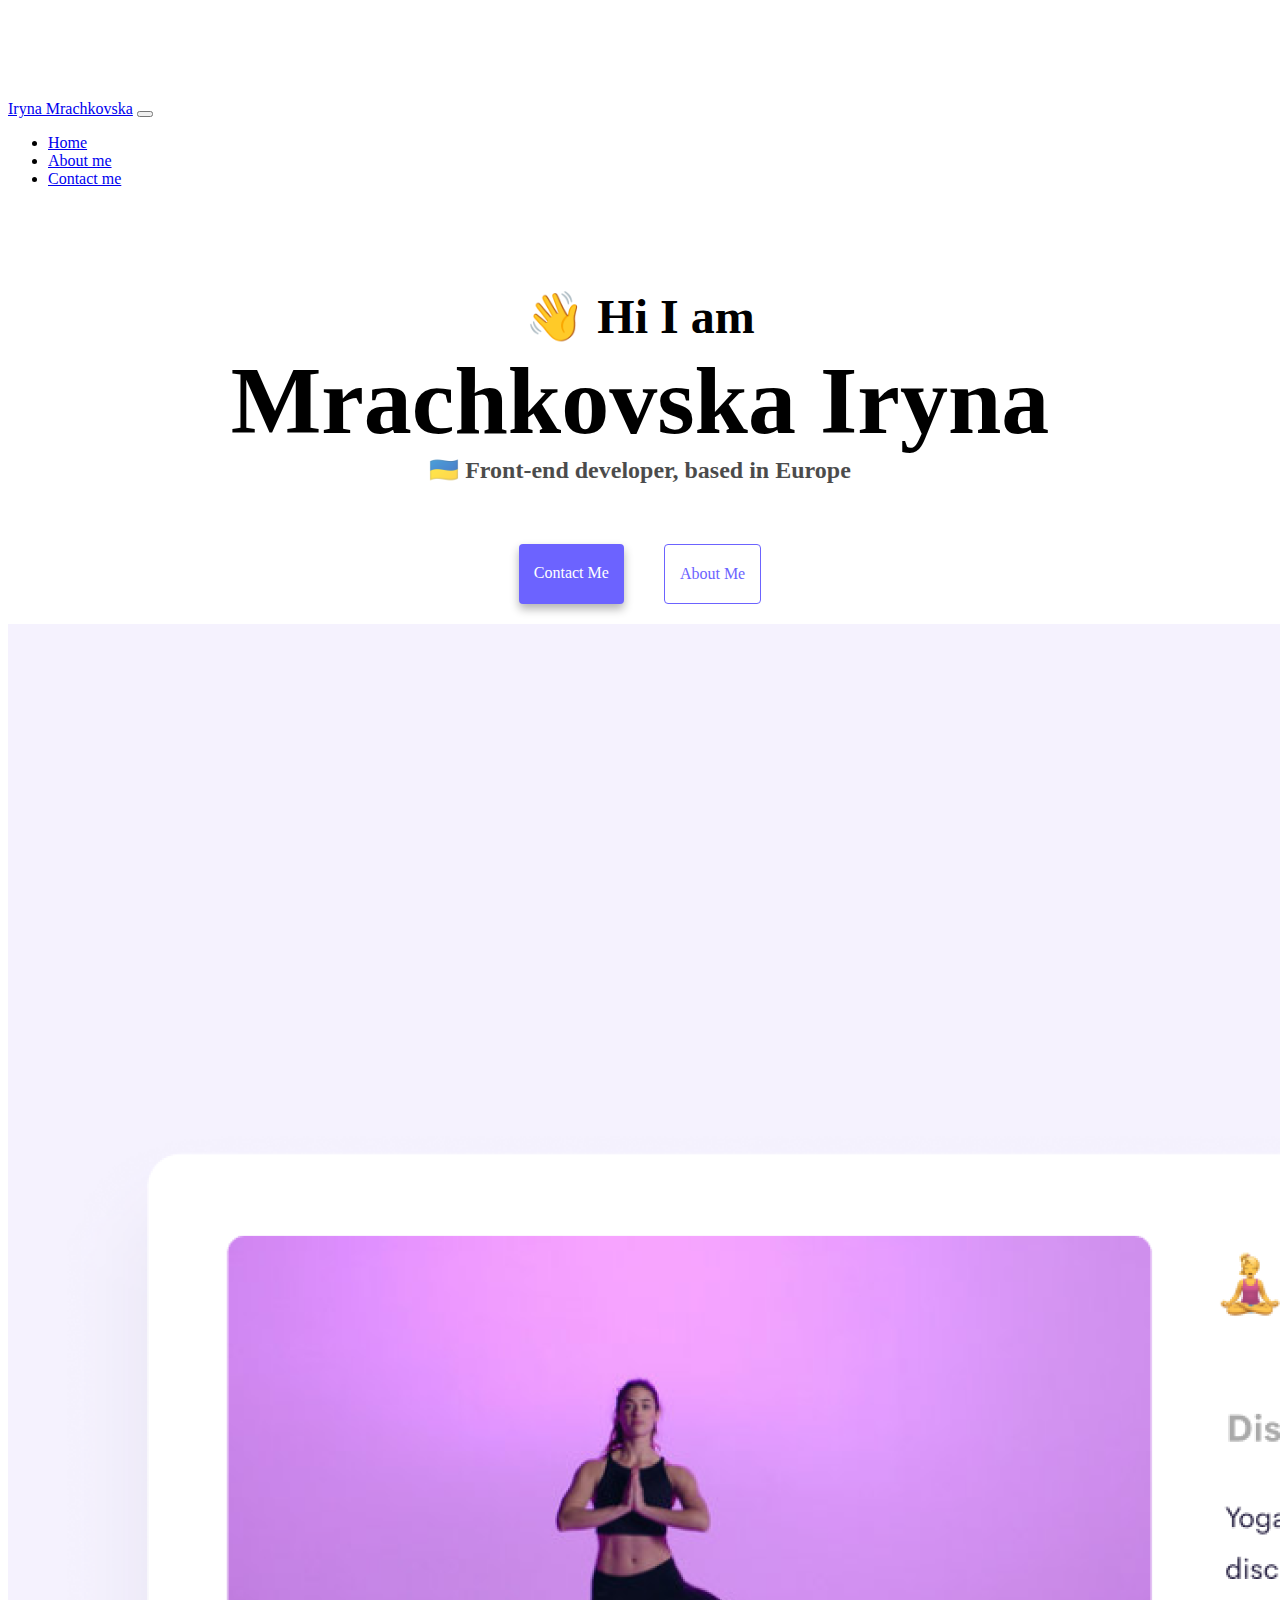
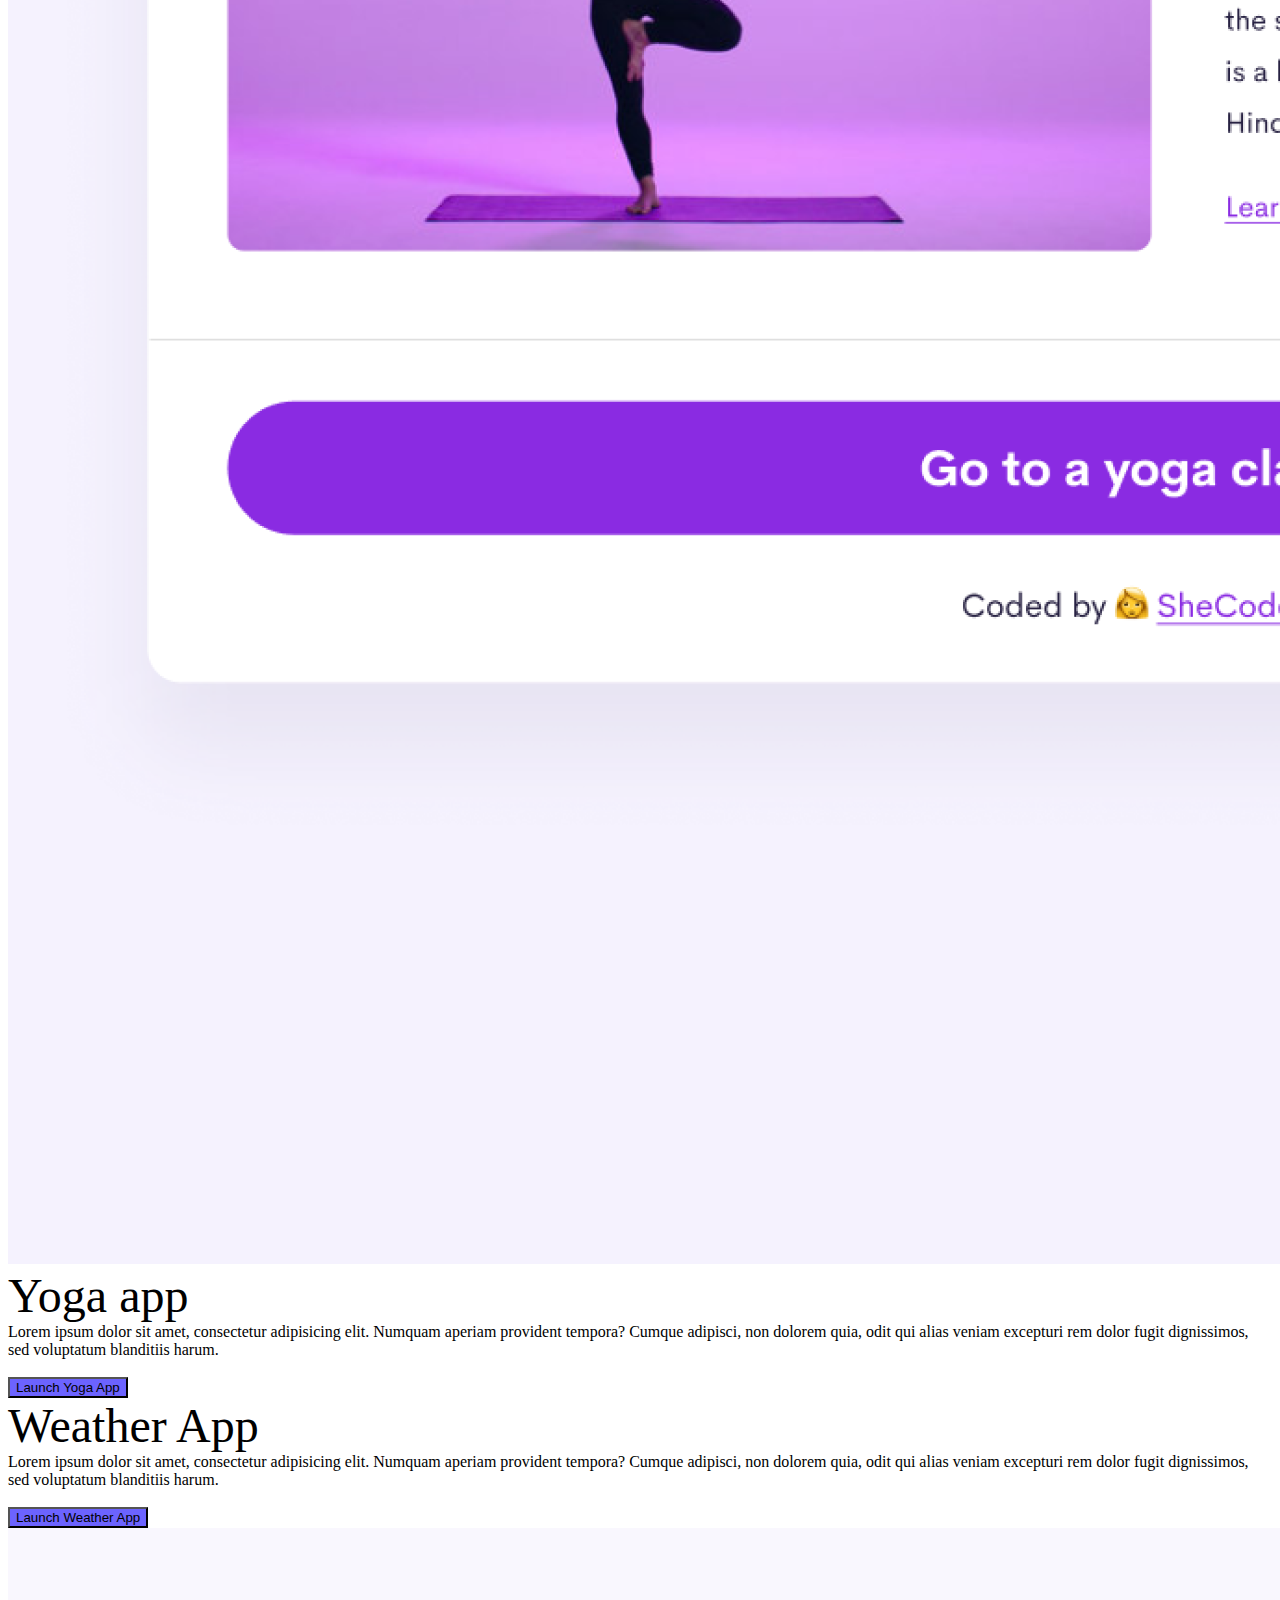
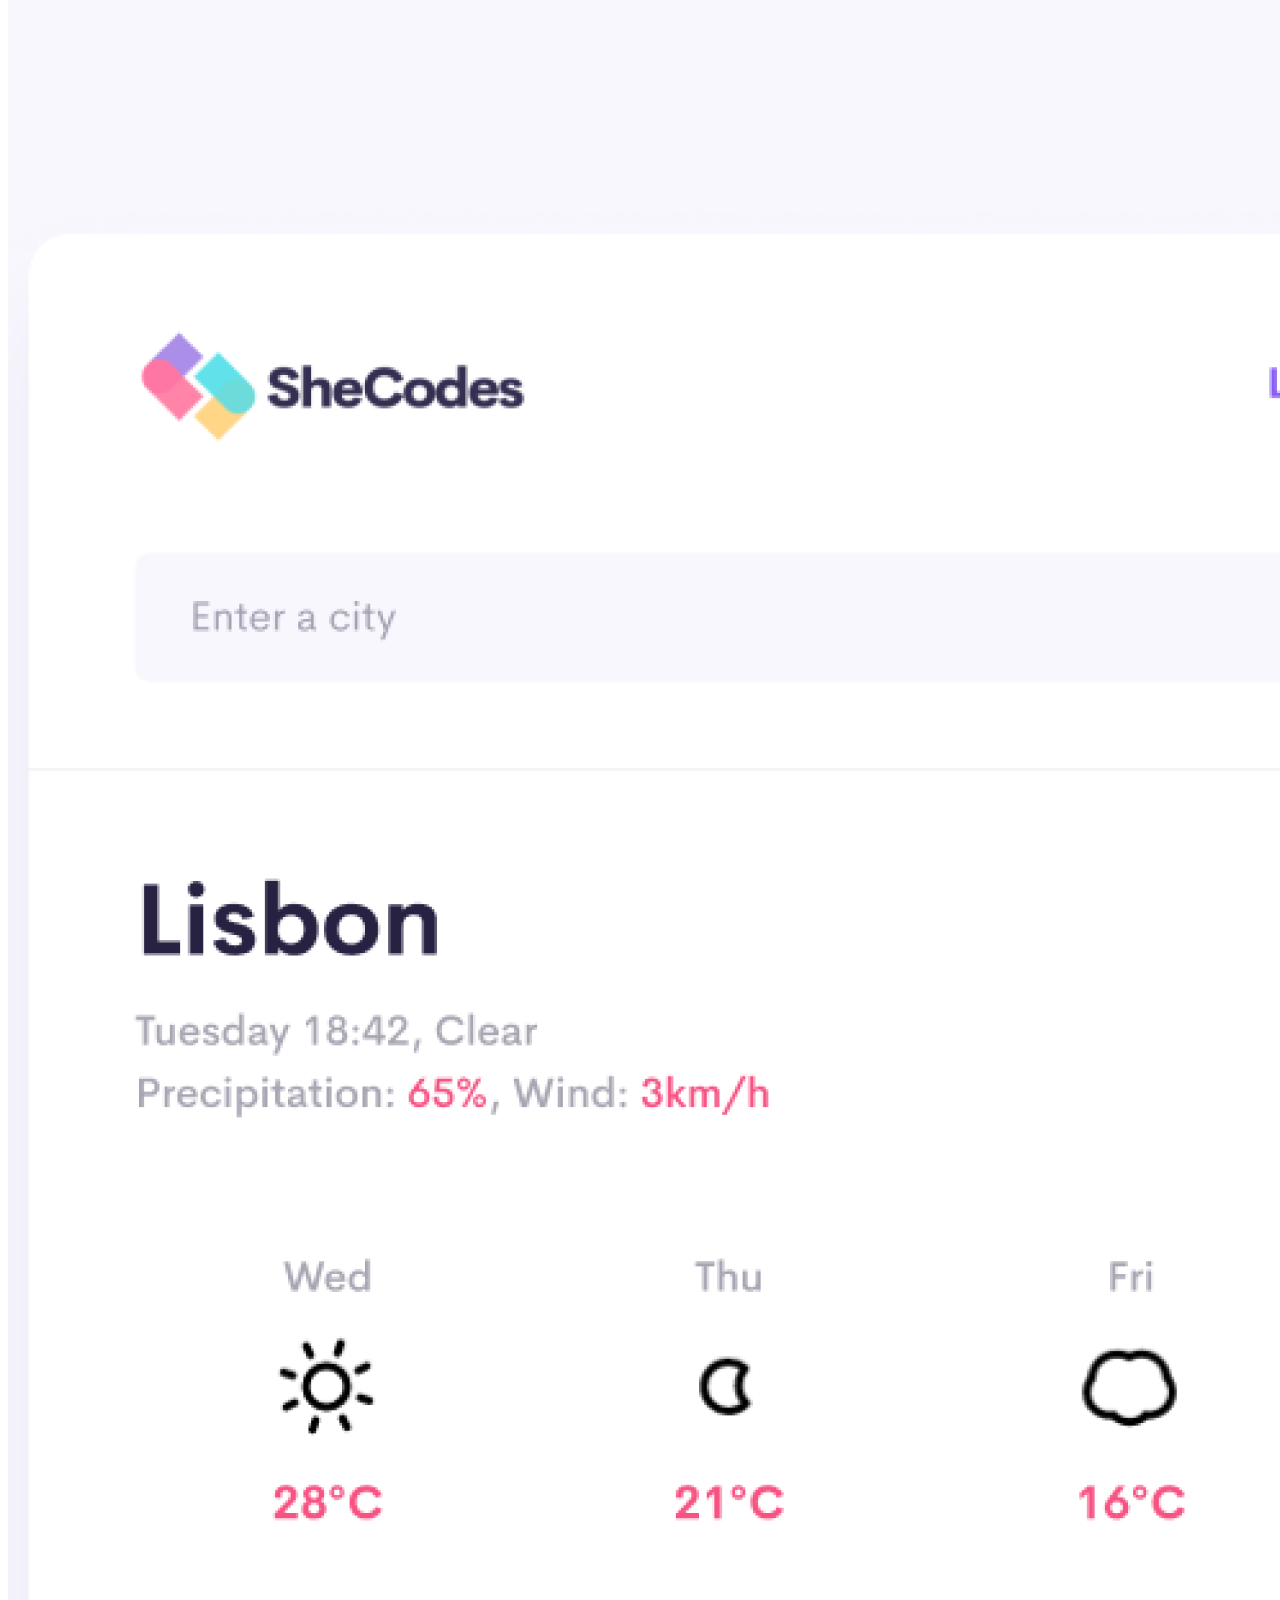
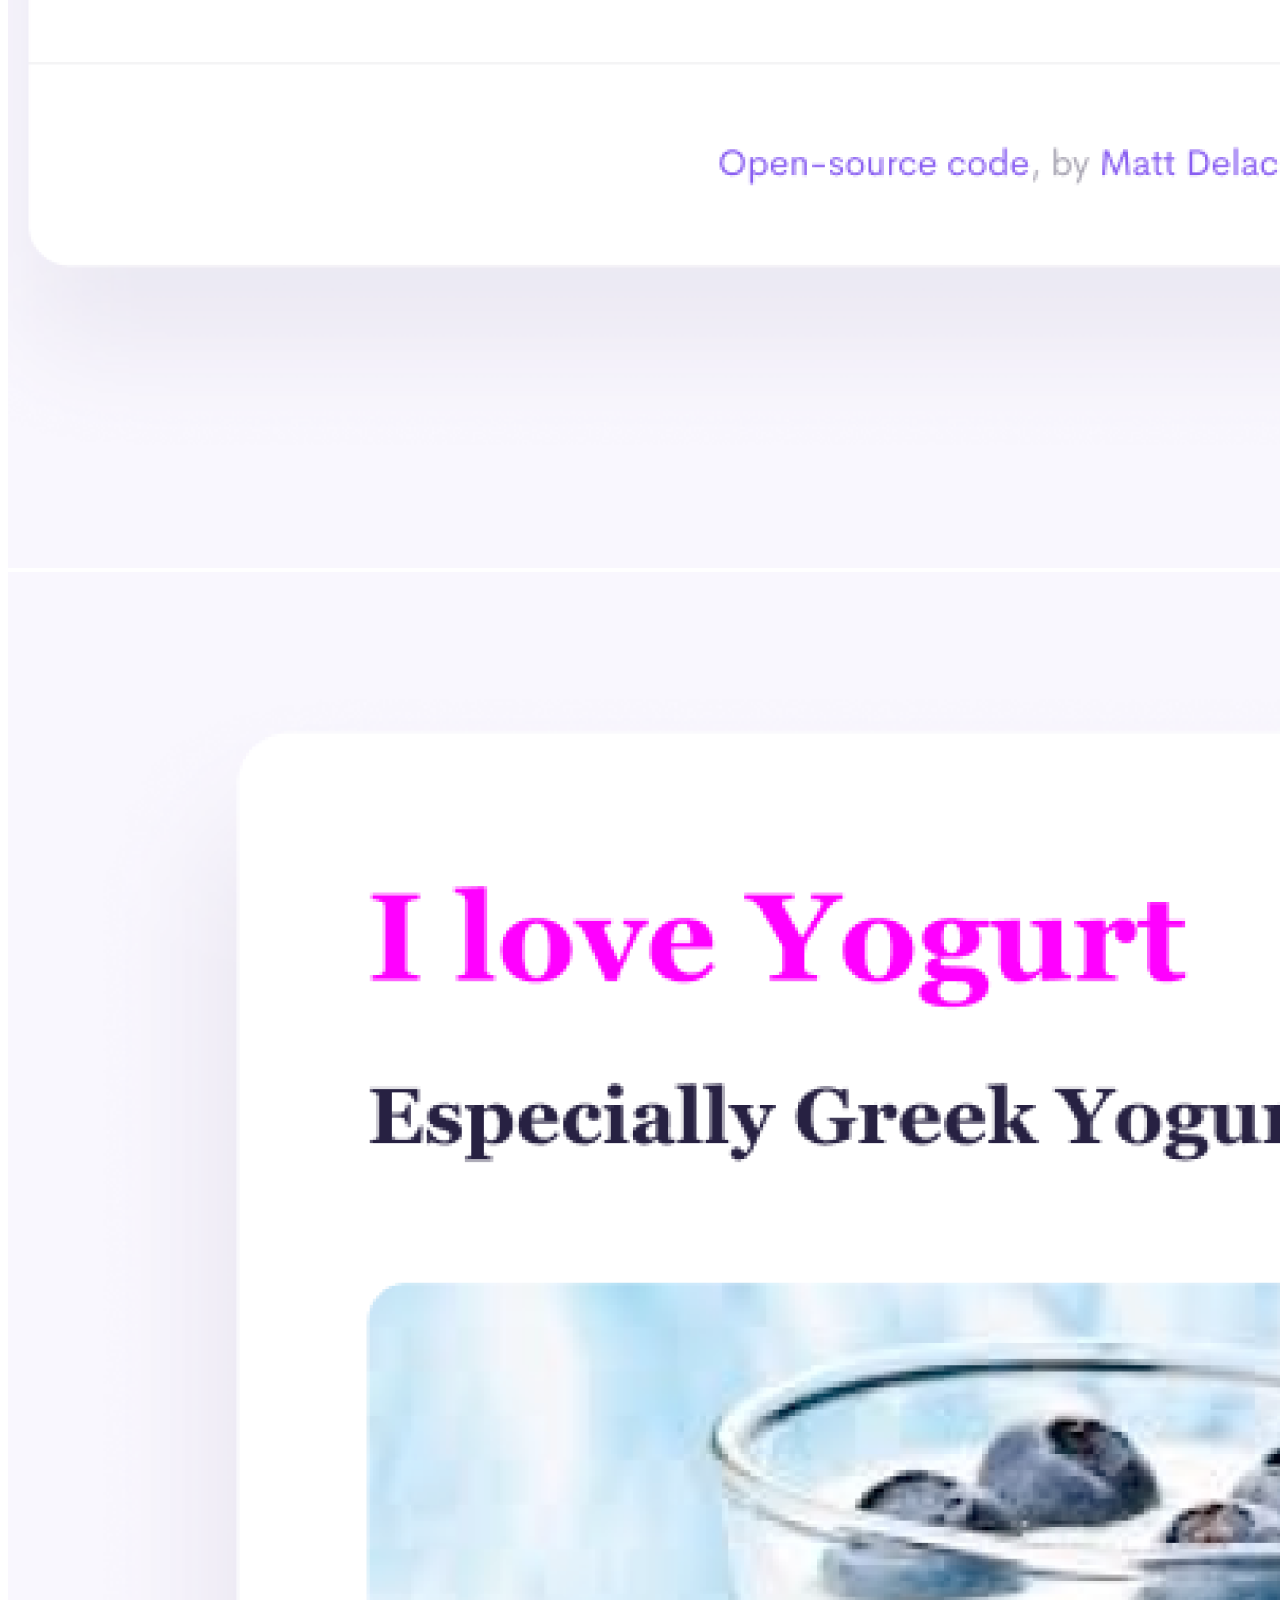
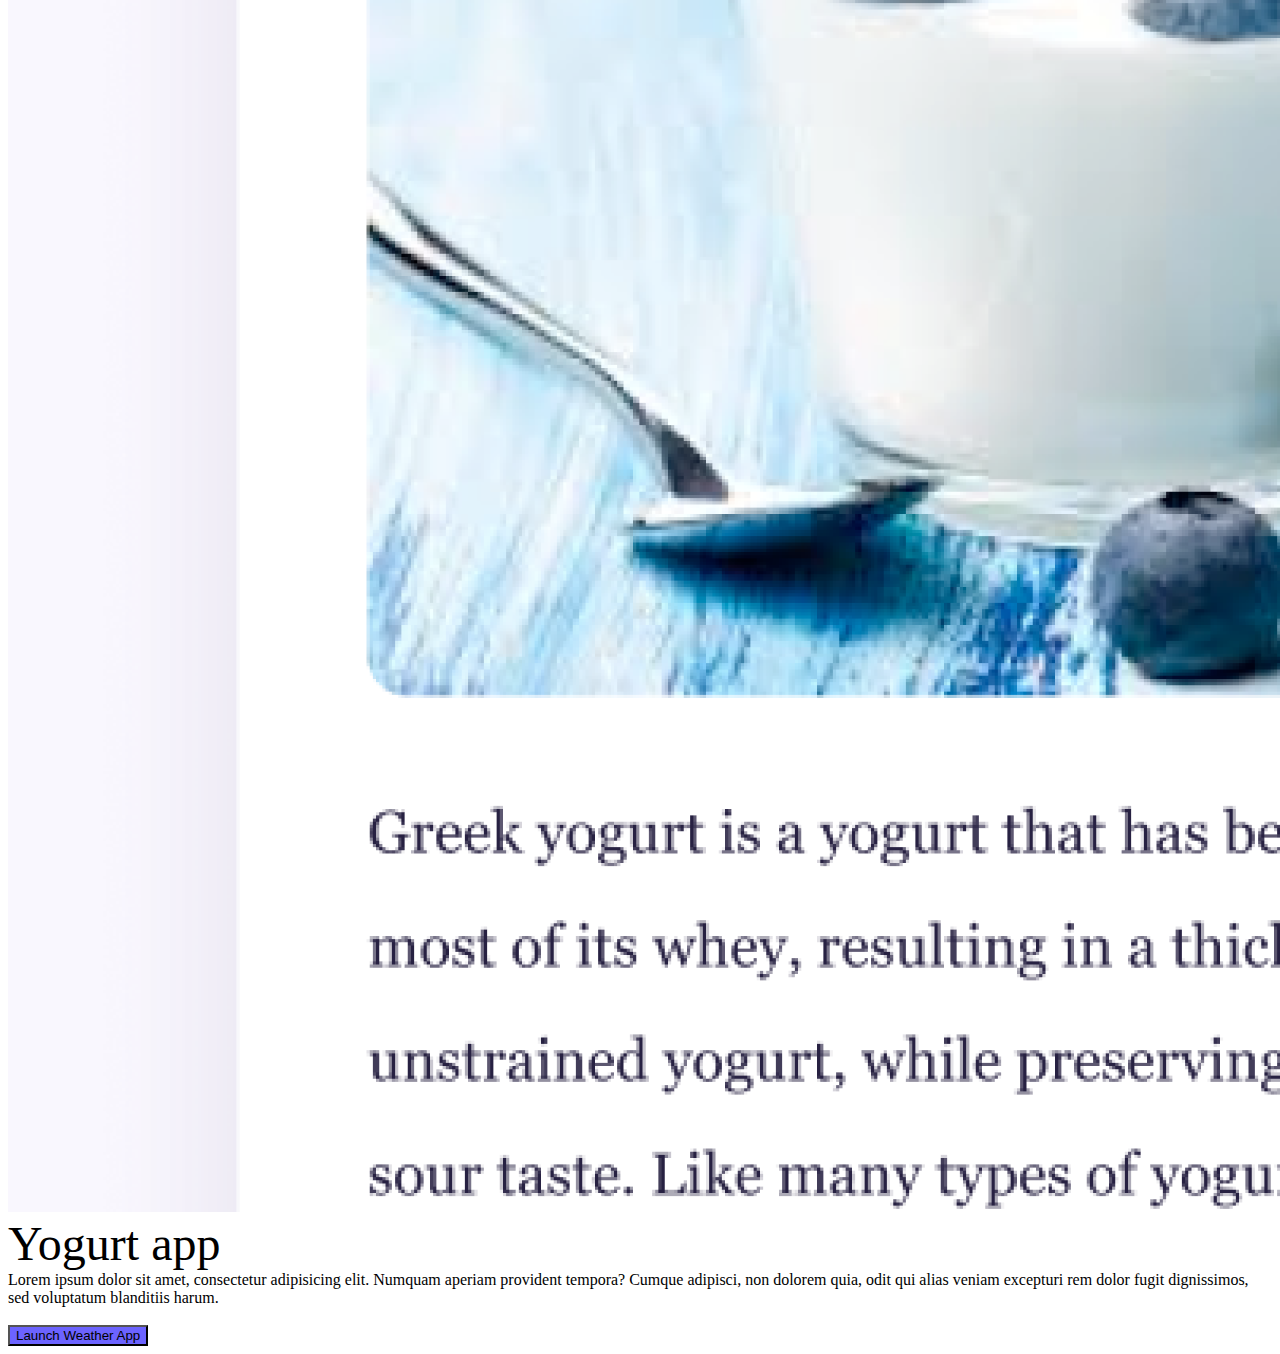
==== index.html @ a6bd1100 "Start Yoga site" ====
<!DOCTYPE html>
<html lang="en">
  <head>
    <meta charset="UTF-8" />
    <meta http-equiv="X-UA-Compatible" content="IE=edge" />
    <meta name="viewport" content="width=device-width, initial-scale=1.0" />
    <title>Iryna Mrachkovska</title>
    <link rel="stylesheet" href="style.css" />
    <link
      href="https://cdn.jsdelivr.net/npm/bootstrap@5.2.2/dist/css/bootstrap.min.css"
      rel="stylesheet"
      integrity="sha384-Zenh87qX5JnK2Jl0vWa8Ck2rdkQ2Bzep5IDxbcnCeuOxjzrPF/et3URy9Bv1WTRi"
      crossorigin="anonymous"
    />
    <script
      src="https://cdn.jsdelivr.net/npm/bootstrap@5.2.2/dist/js/bootstrap.bundle.min.js"
      integrity="sha384-OERcA2EqjJCMA+/3y+gxIOqMEjwtxJY7qPCqsdltbNJuaOe923+mo//f6V8Qbsw3"
      crossorigin="anonymous"
    ></script>
  </head>
  <body>
    <nav class="navbar navbar-expand-lg bg-light fixed-top">
      <div class="container-fluid">
        <a class="navbar-brand" href="#">Iryna Mrachkovska</a>
        <button
          class="navbar-toggler"
          type="button"
          data-bs-toggle="collapse"
          data-bs-target="#navbarNav"
          aria-controls="navbarNav"
          aria-expanded="false"
          aria-label="Toggle navigation"
        >
          <span class="navbar-toggler-icon"></span>
        </button>
        <div class="collapse navbar-collapse" id="navbarNav">
          <ul class="navbar-nav">
            <li class="nav-item">
              <a
                class="nav-link active"
                aria-current="page"
                href="index.html"
                target="_blank"
                >Home</a
              >
            </li>
            <li class="nav-item">
              <a class="nav-link" href="about.html" target="_blank">About me</a>
            </li>
            <li class="nav-item">
              <a class="nav-link" href="about.html#contact" target="_blank"
                >Contact me</a
              >
            </li>
          </ul>
        </div>
      </div>
    </nav>
    
    <h2><div class="hello top-page">👋 Hi I am</div></h2>
    <h1><div class="about">Mrachkovska Iryna</div></h1>
    <h3>🇺🇦 Front-end developer, based in Europe</h3>
    <div class="navigation-links">
      <a href="about.html#contact" class="contact-link">Contact me</a>
      <a href="about.html" class="about-link">About me</a>
    </div>
    <div class="container">
      <div class="d-flex justify-content-evenly mt-5">
        <div class="row">
          <div class="col-6">
            <img src="images/yoga.png" class="img-fluid rounded" />
          </div>
          <div class="col-6">
            <div class="yoga-text">Yoga app</div>
           
            <div>
              Lorem ipsum dolor sit amet, consectetur adipisicing elit. Numquam
              aperiam provident tempora? Cumque adipisci, non dolorem quia, odit
              qui alias veniam excepturi rem dolor fugit dignissimos, sed
              voluptatum blanditiis harum.
              <br />
            </div>
            <br />
            <button type="button" class="btn btn-primary shadow pt-3 pb-3">Launch Yoga App</button>
          </div>
        </div>
      </div>
      <div class="d-flex justify-content-evenly mt-5">
        <div class="row">
          <div class="col-6">
              <div class="yoga-text">Weather App</div>
           
              <div>
                Lorem ipsum dolor sit amet, consectetur adipisicing elit. Numquam
                aperiam provident tempora? Cumque adipisci, non dolorem quia, odit
                qui alias veniam excepturi rem dolor fugit dignissimos, sed
                voluptatum blanditiis harum.
                <br />
              </div>
              <br />
              <button type="button" class="btn btn-primary shadow pt-3 pb-3">Launch Weather App</button>
          </div>
          <div class="col-6">
            <img src="images/weather.png" class="img-fluid rounded" />
          </div>
        </div>
      </div>
      <div class="d-flex justify-content-evenly  mt-5">
        <div class="row">
          <div class="col-6">
            <img src="images/yogurt.png" class="img-fluid rounded" />
          </div>
          <div class="col-6">
              <div class="yoga-text">Yogurt app</div>
           
              <div>
                Lorem ipsum dolor sit amet, consectetur adipisicing elit. Numquam
                aperiam provident tempora? Cumque adipisci, non dolorem quia, odit
                qui alias veniam excepturi rem dolor fugit dignissimos, sed
                voluptatum blanditiis harum.
                <br />
              </div>
              <br />
              <button type="button" class="btn btn-primary shadow pt-3 pb-3">Launch Weather App</button>
          </div>
        </div>
      </div>
    </div>
  </div>
  </body>
</html>
---- style.css ----
:root {
  --primary-color: #6c63ff;
  --secondary-color: #f5f2fe;
  --box-shadow: 0 5px 10px rgba(0, 0, 0, 0.3);
}

body {
  margin-top: 100px;
}

.btn-primary {
  background: #6c63ff !important;
}

h1,
h2,
h3 {
  text-align: center;
  margin: 0;
}

h1 {
  font-size: 96px;
}

h2 {
  font-size: 48px;
}

h3 {
  font-size: 24px;
  opacity: 0.7;
}

p {
  padding: 20px;
  border-radius: 4px;
  font-size: 18px;
  line-height: 1.5;
  text-align: center;
}

.about {
  font-size: 96px;
}

.hello {
  font-size: 48px;
}

.top-page {
  margin-top: 100px;
}

.yoga-text {
  font-size: 48px;
  font-weight: 500;
}

.navigation-links {
  display: flex;
  margin-top: 40px;
  justify-content: center;
}

.navigation-links a {
  margin: 20px;
  border-radius: 4px;
  padding: 20px 15px;
  text-decoration: none;
  text-transform: capitalize;
}

.contact-link {
  background: var(--primary-color);
  box-shadow: var(--box-shadow);
  color: white;
}

.about-link {
  color: var(--primary-color);
  border: 1px solid var(--primary-color);
}

.homepage-link {
  color: var(--primary-color);
  text-align: center;
  display: block;
}

.about-paragraphs {
  display: flex;
  margin: 30px 0;
}

.about-paragraphs p {
  margin: 10px;
}

.email-link {
  display: flex;
  justify-content: center;
  color: var(--primary-color);
  font-size: 28px;
  text-decoration: none;
}

.email-link:hover {
  text-decoration: underline;
}
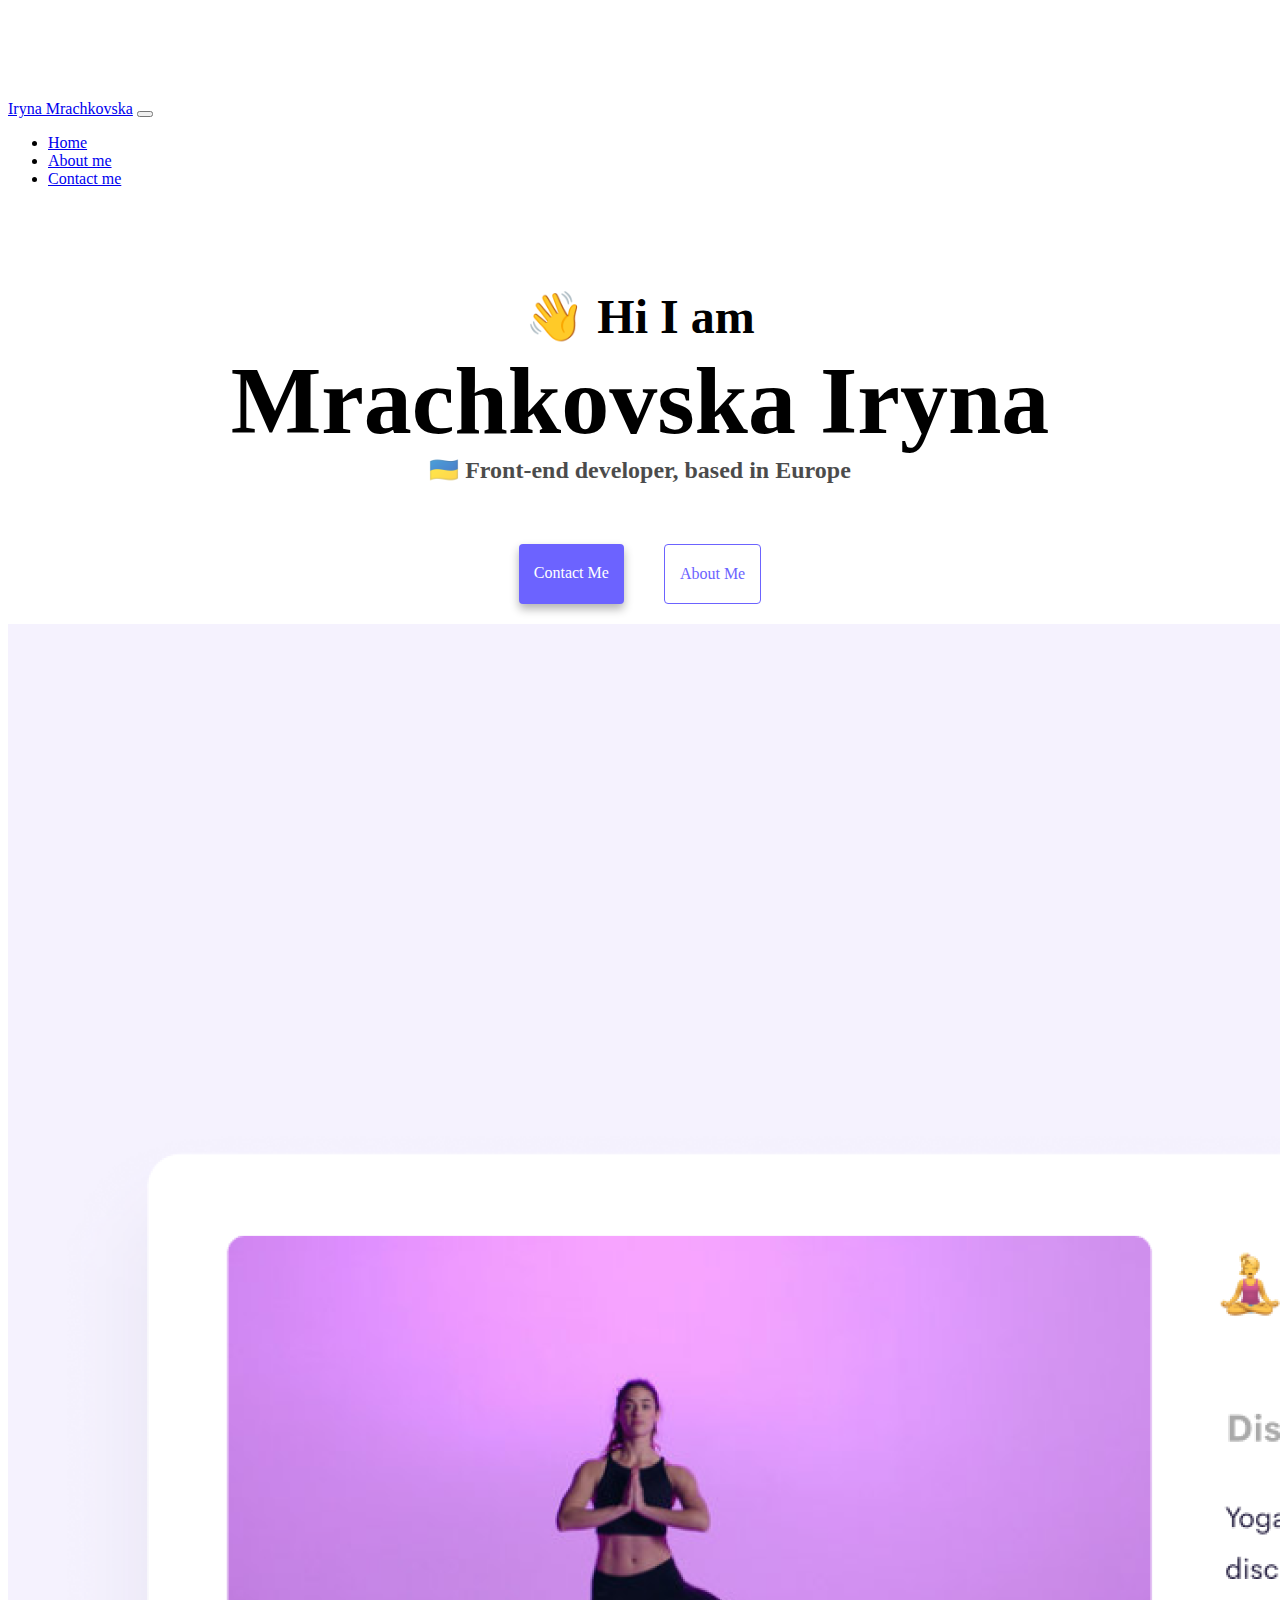
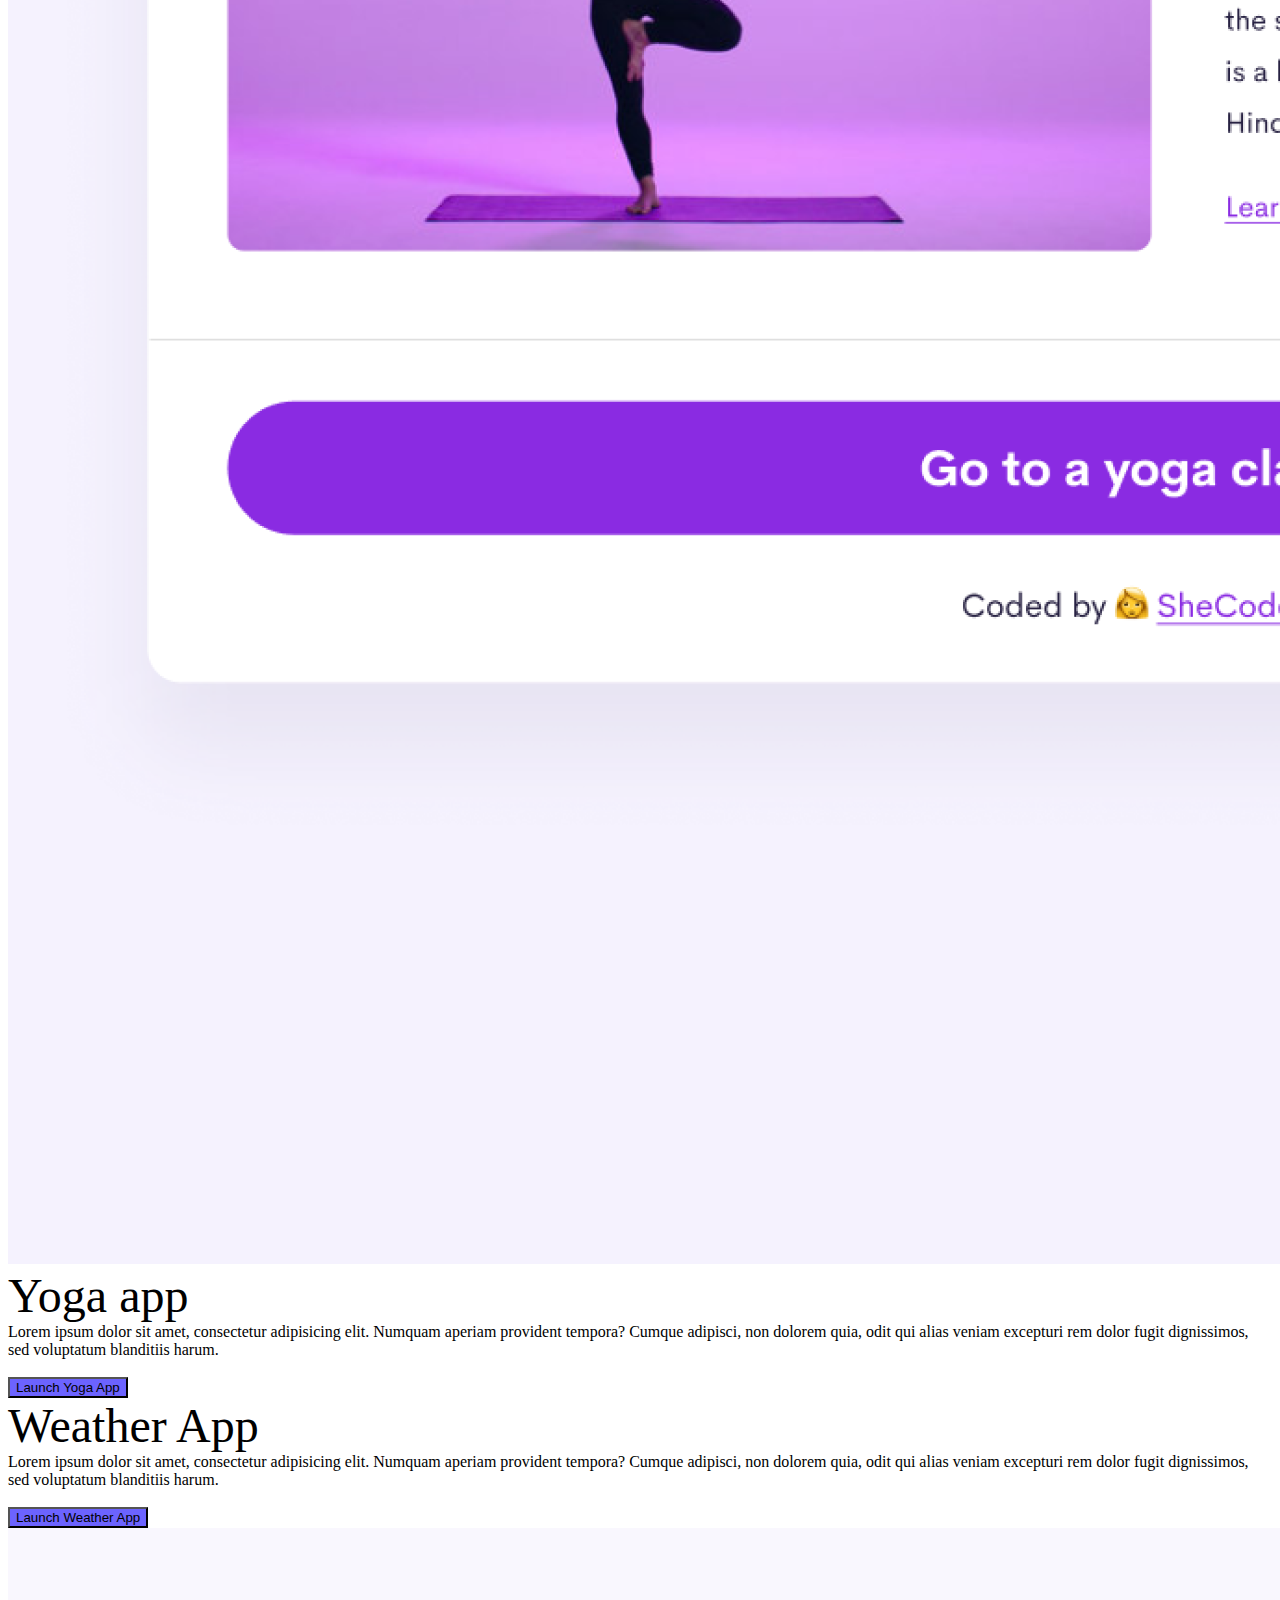
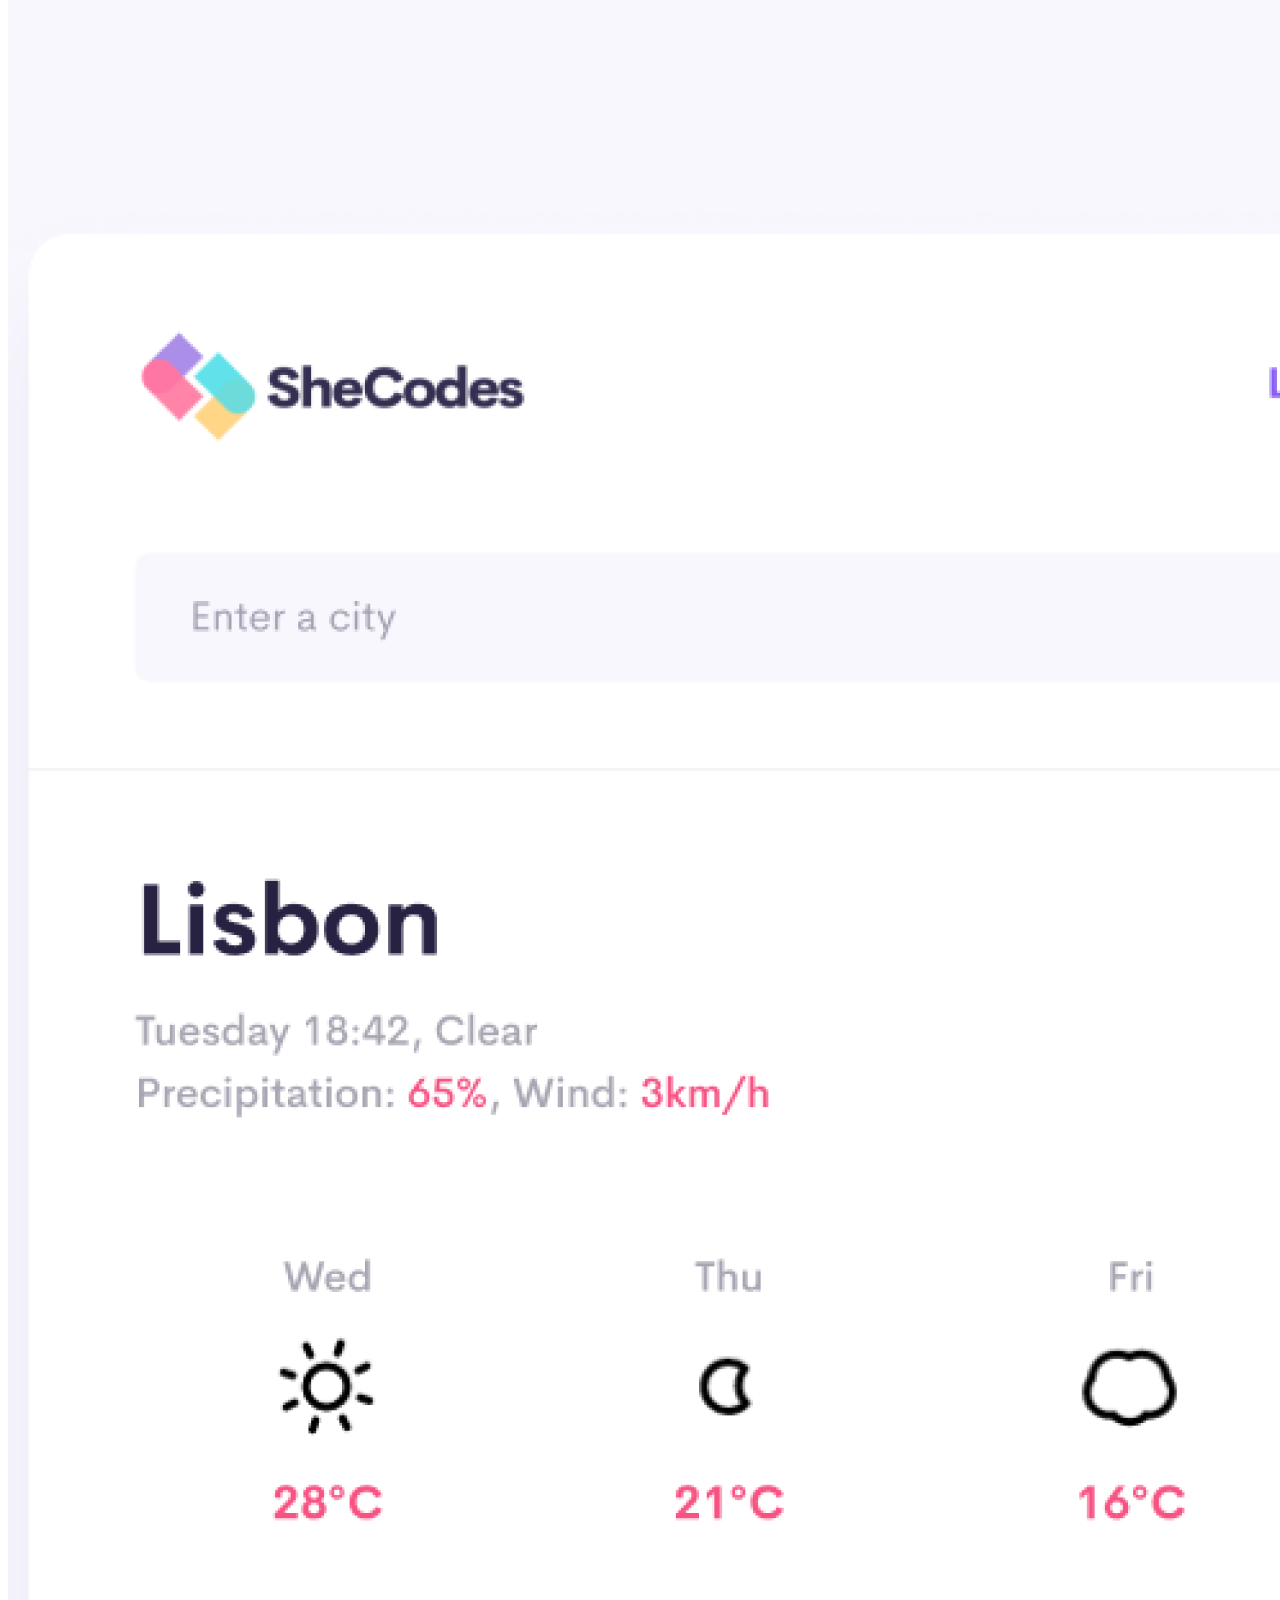
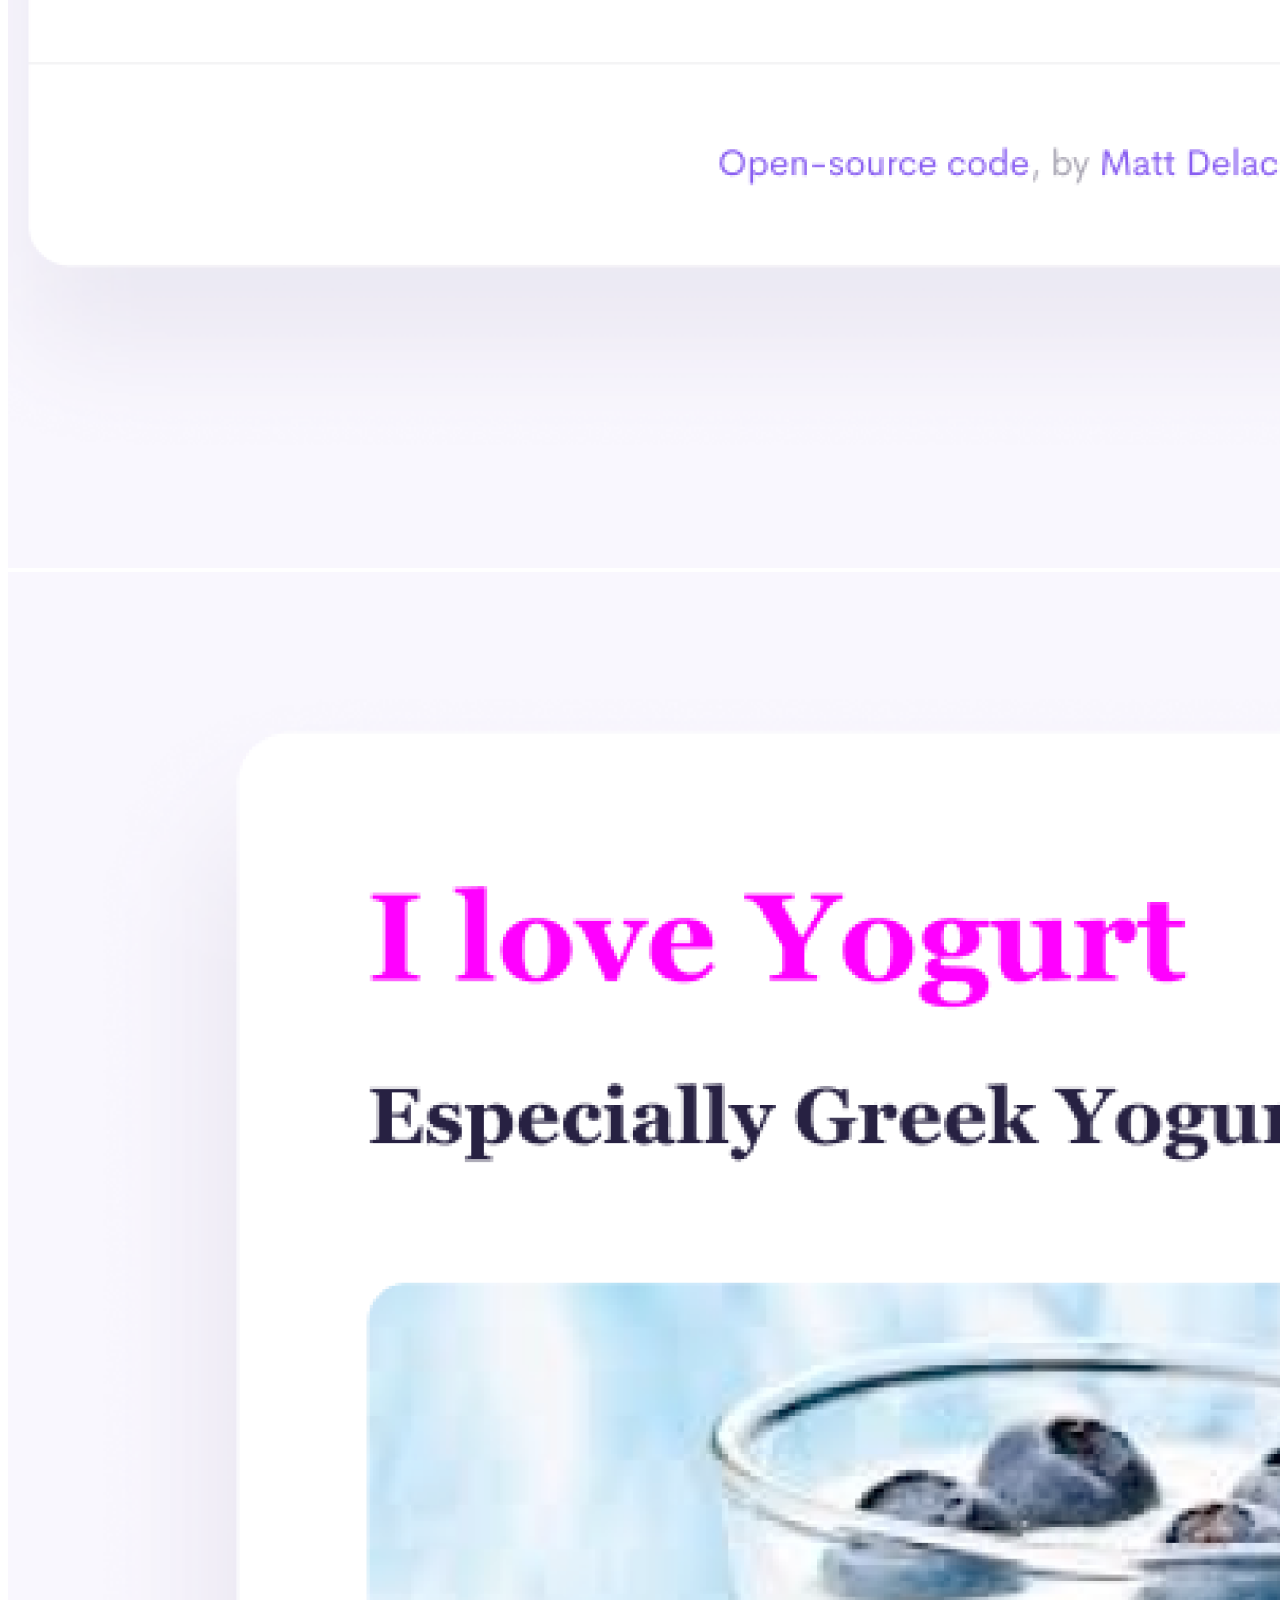
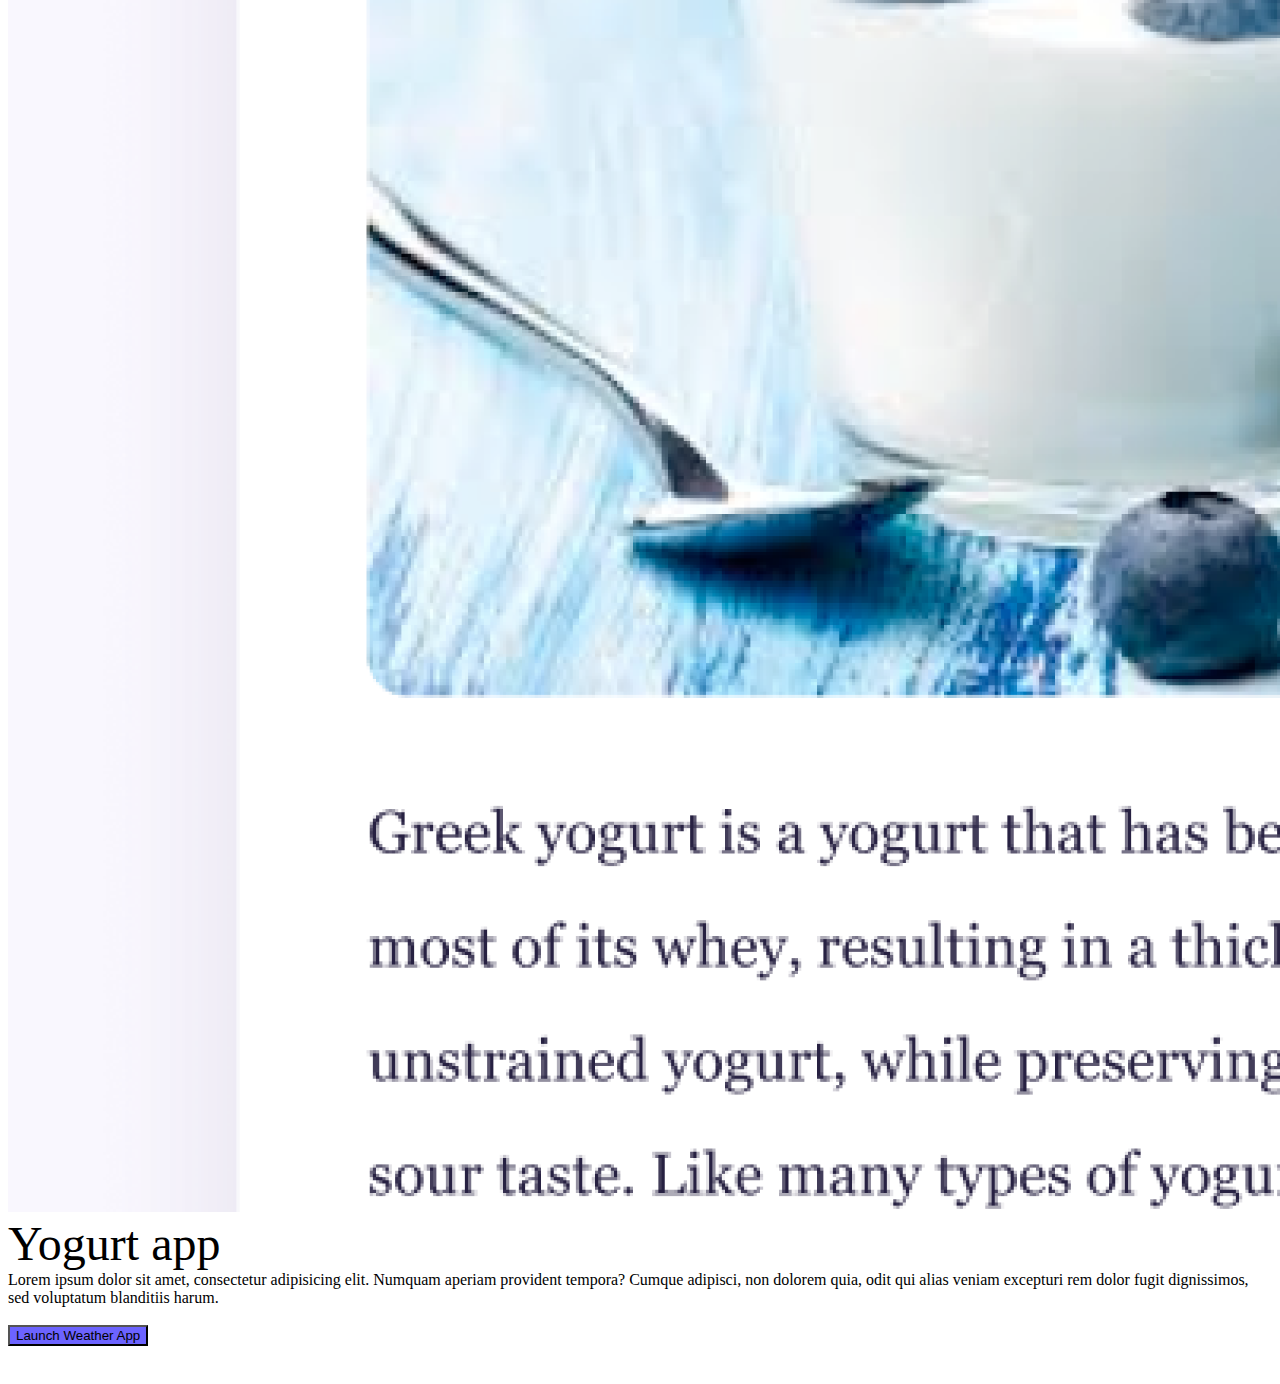
==== commit 574ec29e: "Update adaptation to divaces 2" ====
--- a/index.html
+++ b/index.html
@@ -4,8 +4,9 @@
     <meta charset="UTF-8" />
     <meta http-equiv="X-UA-Compatible" content="IE=edge" />
     <meta name="viewport" content="width=device-width, initial-scale=1.0" />
-    <title>Iryna Mrachkovska</title>
-    <link rel="stylesheet" href="style.css" />
+    <title>Healthy lifestyle from Iryna Mrachkovska</title>
+    <meta name="description" content="Everything about a healthy lifestyle, sports, nutrition and weather for the week ahead! Everything about a healthy lifestyle, sports, nutrition and weather for the week ahead!" />
+    <link rel="stylesheet" href="/style.css" />
     <link
       href="https://cdn.jsdelivr.net/npm/bootstrap@5.2.2/dist/css/bootstrap.min.css"
       rel="stylesheet"
@@ -39,16 +40,17 @@
               <a
                 class="nav-link active"
                 aria-current="page"
-                href="index.html"
+                href="/index.html"
                 target="_blank"
+title="Home page"
                 >Home</a
               >
             </li>
             <li class="nav-item">
-              <a class="nav-link" href="about.html" target="_blank">About me</a>
+              <a class="nav-link" href="/about.html" target="_blank" title="About the author">About me</a>
             </li>
             <li class="nav-item">
-              <a class="nav-link" href="about.html#contact" target="_blank"
+              <a class="nav-link" href="/about.html#contact" target="_blank" title="Contact"
                 >Contact me</a
               >
             </li>
@@ -61,19 +63,19 @@
     <h1><div class="about">Mrachkovska Iryna</div></h1>
     <h3>🇺🇦 Front-end developer, based in Europe</h3>
     <div class="navigation-links">
-      <a href="about.html#contact" class="contact-link">Contact me</a>
-      <a href="about.html" class="about-link">About me</a>
+      <a href="/about.html#contact" class="contact-link" title="Contact">Contact me</a>
+      <a href="/about.html" class="about-link" title="About the author">About me</a>
     </div>
     <div class="container">
-      <div class="d-flex justify-content-evenly mt-5">
+      <div class="d-flex justify-content-evenly mt-4">
         <div class="row">
-          <div class="col-6">
-            <img src="images/yoga.png" class="img-fluid rounded" />
+          <div class="col-sm-6">
+            <img src="/images/yoga.png" class="img-fluid rounded d-none d-sm-block" alt="Photo yoga" />
           </div>
-          <div class="col-6">
+          <div class="col-sm-6">
             <div class="yoga-text">Yoga app</div>
            
-            <div>
+            <div class="paragraph-for-devices">
               Lorem ipsum dolor sit amet, consectetur adipisicing elit. Numquam
               aperiam provident tempora? Cumque adipisci, non dolorem quia, odit
               qui alias veniam excepturi rem dolor fugit dignissimos, sed
@@ -81,16 +83,17 @@
               <br />
             </div>
             <br />
-            <button type="button" class="btn btn-primary shadow pt-3 pb-3">Launch Yoga App</button>
+            <div class="position-for-devices">
+            <button type="button" class="btn btn-primary shadow pt-3 pb-3">Launch Yoga App</button></div>
           </div>
         </div>
       </div>
       <div class="d-flex justify-content-evenly mt-5">
         <div class="row">
-          <div class="col-6">
+          <div class="col-sm-6">
               <div class="yoga-text">Weather App</div>
            
-              <div>
+              <div  class="paragraph-for-devices">
                 Lorem ipsum dolor sit amet, consectetur adipisicing elit. Numquam
                 aperiam provident tempora? Cumque adipisci, non dolorem quia, odit
                 qui alias veniam excepturi rem dolor fugit dignissimos, sed
@@ -98,22 +101,23 @@
                 <br />
               </div>
               <br />
-              <button type="button" class="btn btn-primary shadow pt-3 pb-3">Launch Weather App</button>
+              <div class="position-for-devices">
+              <button type="button" class="btn btn-primary shadow pt-3 pb-3">Launch Weather App</button></div>
           </div>
-          <div class="col-6">
-            <img src="images/weather.png" class="img-fluid rounded" />
+          <div class="col-sm-6">
+            <img src="/images/weather.png" class="img-fluid rounded d-none d-sm-block" alt="Photo weather" />
           </div>
         </div>
       </div>
       <div class="d-flex justify-content-evenly  mt-5">
         <div class="row">
-          <div class="col-6">
-            <img src="images/yogurt.png" class="img-fluid rounded" />
+          <div class="col-sm-6">
+            <img src="/images/yogurt.png" class="img-fluid rounded d-none d-sm-block" alt="Photo yogurt" />
           </div>
-          <div class="col-6">
+          <div class="col-sm-6">
               <div class="yoga-text">Yogurt app</div>
            
-              <div>
+              <div  class="paragraph-for-devices">
                 Lorem ipsum dolor sit amet, consectetur adipisicing elit. Numquam
                 aperiam provident tempora? Cumque adipisci, non dolorem quia, odit
                 qui alias veniam excepturi rem dolor fugit dignissimos, sed
@@ -121,7 +125,8 @@
                 <br />
               </div>
               <br />
-              <button type="button" class="btn btn-primary shadow pt-3 pb-3">Launch Weather App</button>
+              <div class="position-for-devices">
+              <button type="button" class="btn btn-primary shadow pt-3 pb-3">Launch Weather App</button></div>
           </div>
         </div>
       </div>
--- a/style.css
+++ b/style.css
@@ -6,6 +6,7 @@
 
 body {
   margin-top: 100px;
+  padding-bottom: 30px;
 }
 
 .btn-primary {
@@ -108,3 +109,34 @@
 .email-link:hover {
   text-decoration: underline;
 }
+
+@media (max-width: 576px) {
+  .about {
+    font-size: 42px;
+  }
+  .hello {
+    font-size: 36px;
+  }
+  .yoga-text {
+    font-size: 26px;
+  }
+  .yoga-text,
+  .paragraph-for-devices,
+  .position-for-devices {
+    text-align: center;
+  }
+}
+
+@media (max-width: 280px) {
+  .navigation-links a {
+    font-size: 15px;
+    margin: 15px;
+    border-radius: 4px;
+    padding: 15px 10px;
+    text-decoration: none;
+    text-transform: capitalize;
+  }
+  .email-link {
+    font-size: 22px;
+  }
+}
